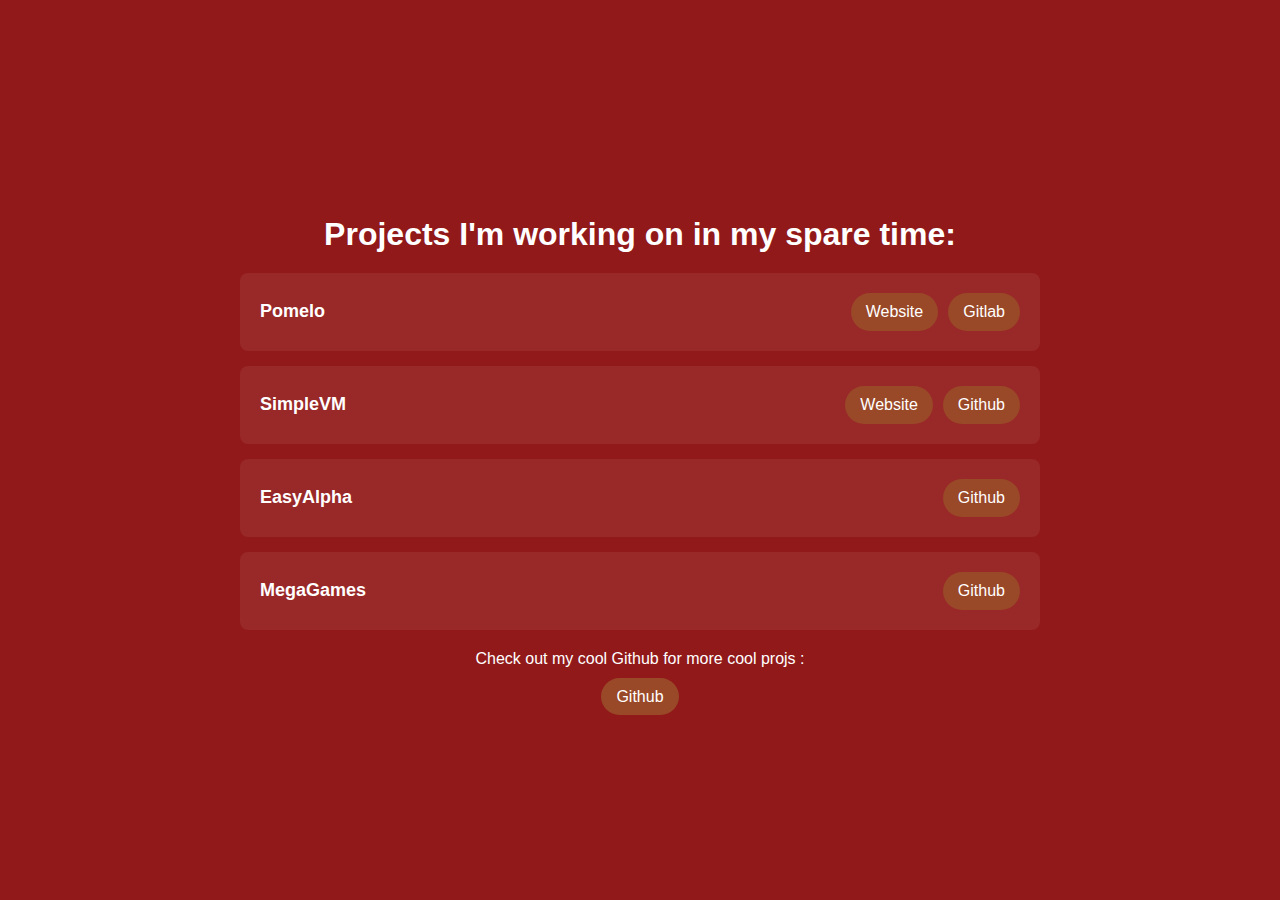
==== index.html @ 2f2d3e4c "Update pomelo gitlab" ====
<!DOCTYPE html>
<html lang="en">
<head>
    <link rel="icon" href="favicon.png" type="image/png">
    <meta charset="UTF-8">
    <meta name="viewport" content="width=device-width, initial-scale=1.0">
    <title>TechGuy's Website</title>
    <link rel="stylesheet" href="styles.css">
</head>
<body>
    <div class="container">
        <h1>Projects I'm working on in my spare time:</h1>
        
        <div class="project">
            <div class="project-name">Pomelo</div>
            <div class="buttons">
                <a href="https://pomelo-emu.github.io" class="button">Website</a>
                <a href="https://gitlab.com/pomelo-emu/pomelo" class="button">Gitlab</a>
            </div>
        </div>

        <div class="project">
            <div class="project-name">SimpleVM</div>
            <div class="buttons">
                 <a href="https://techguycodes.dev/simplevm.html" class="button">Website</a>
                <a href="https://github.com/techguy541/SimpleVM" class="button">Github</a>
            </div>
        </div>

        <div class="project">
            <div class="project-name">EasyAlpha</div>
            <div class="buttons">
            
                  <a href="https://github.com/techguy541/EasyAlpha" class="button">Github</a>
            </div>
        </div>
        
         <div class="project">
            <div class="project-name">MegaGames</div>
            <div class="buttons">
            
                  <a href="https://github.com/techguy541/MegaGames" class="button">Github</a>
            </div>
        </div>

        <div class="footer">
            <p>Check out my cool Github for more cool projs :</p>
            <a href="https://github.com/techguy541" class="button">Github</a>
        </div>
    </div>
</body>
</html>
---- styles.css ----
body {
    font-family: Arial, sans-serif;
    background-color: #91191A;
    color: white;
    margin: 0;
    padding: 0;
    display: flex; /* Added */
    justify-content: center; /* Added */
    align-items: center; /* Added */
    min-height: 100vh; /* Added */
}

.container {
    width: 80%;
    max-width: 800px; /* Added to limit the width of the container */
    padding: 20px;
    text-align: center; /* Added to center-align text within the container */
}

h1 {
    margin-bottom: 20px;
}

.project {
    background-color: #992828;
    border-radius: 8px;
    padding: 20px;
    margin-bottom: 15px;
    display: flex;
    justify-content: space-between;
    align-items: center;
}

.project-name {
    font-size: 18px;
    font-weight: bold;
}

.buttons {
    display: flex;
    gap: 10px;
}

.button {
    text-decoration: none;
    padding: 10px 15px;
    background-color: #994828;
    color: white;
    border-radius: 20px;
    transition: background-color 0.3s;
}

.button:hover {
    background-color: #556b8a;
}

.footer {
    margin-top: 20px;
    text-align: center;
}

.footer p {
    margin-bottom: 20px;
}
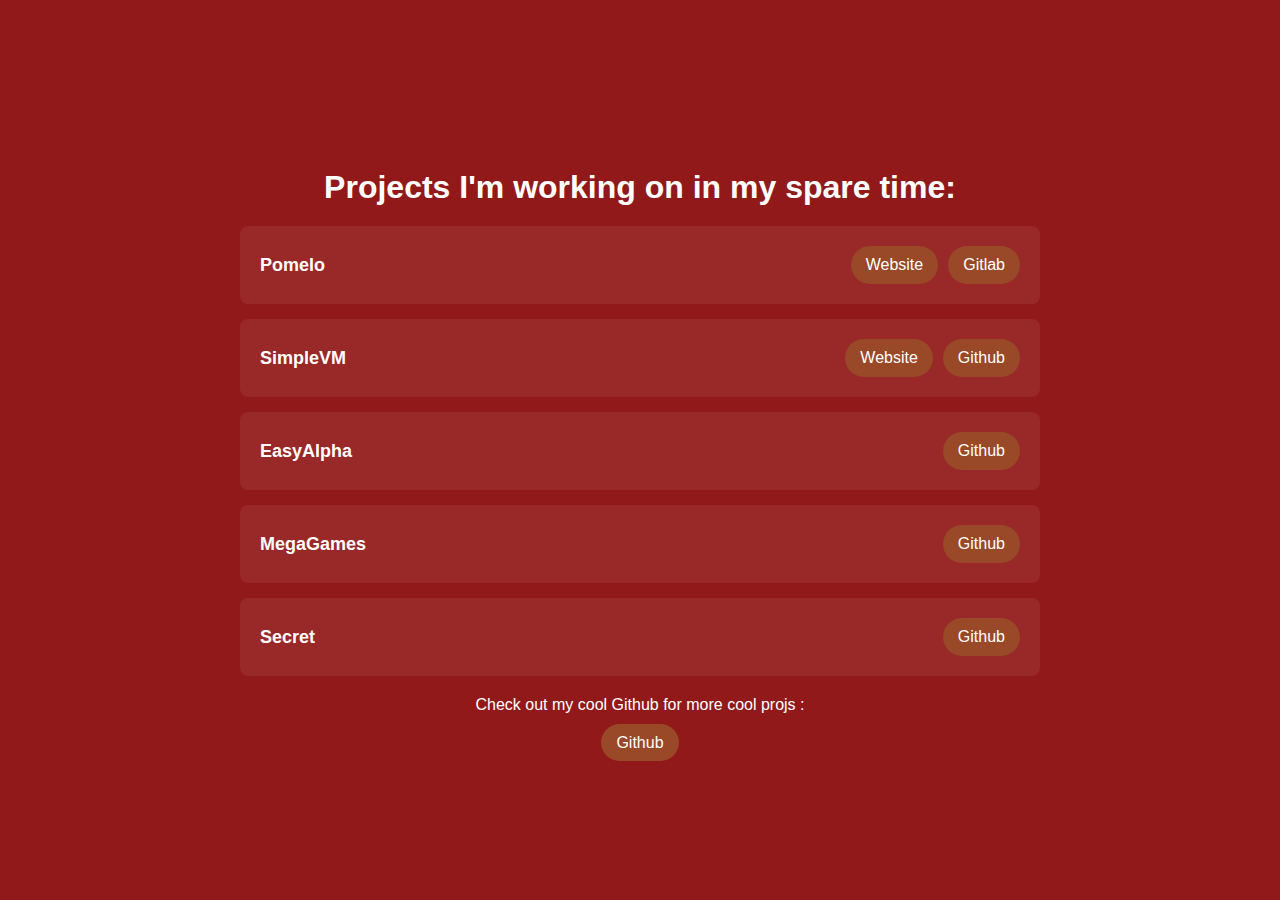
==== commit b1041183: "Update index.html" ====
--- a/index.html
+++ b/index.html
@@ -42,6 +42,13 @@
                   <a href="https://github.com/techguy541/MegaGames" class="button">Github</a>
             </div>
         </div>
+        <div class="project">
+            <div class="project-name">Secret</div>
+            <div class="buttons">
+            
+                  <a href="https://github.com/MeloNX/melonx" class="button">Github</a>
+            </div>
+        </div>
 
         <div class="footer">
             <p>Check out my cool Github for more cool projs :</p>
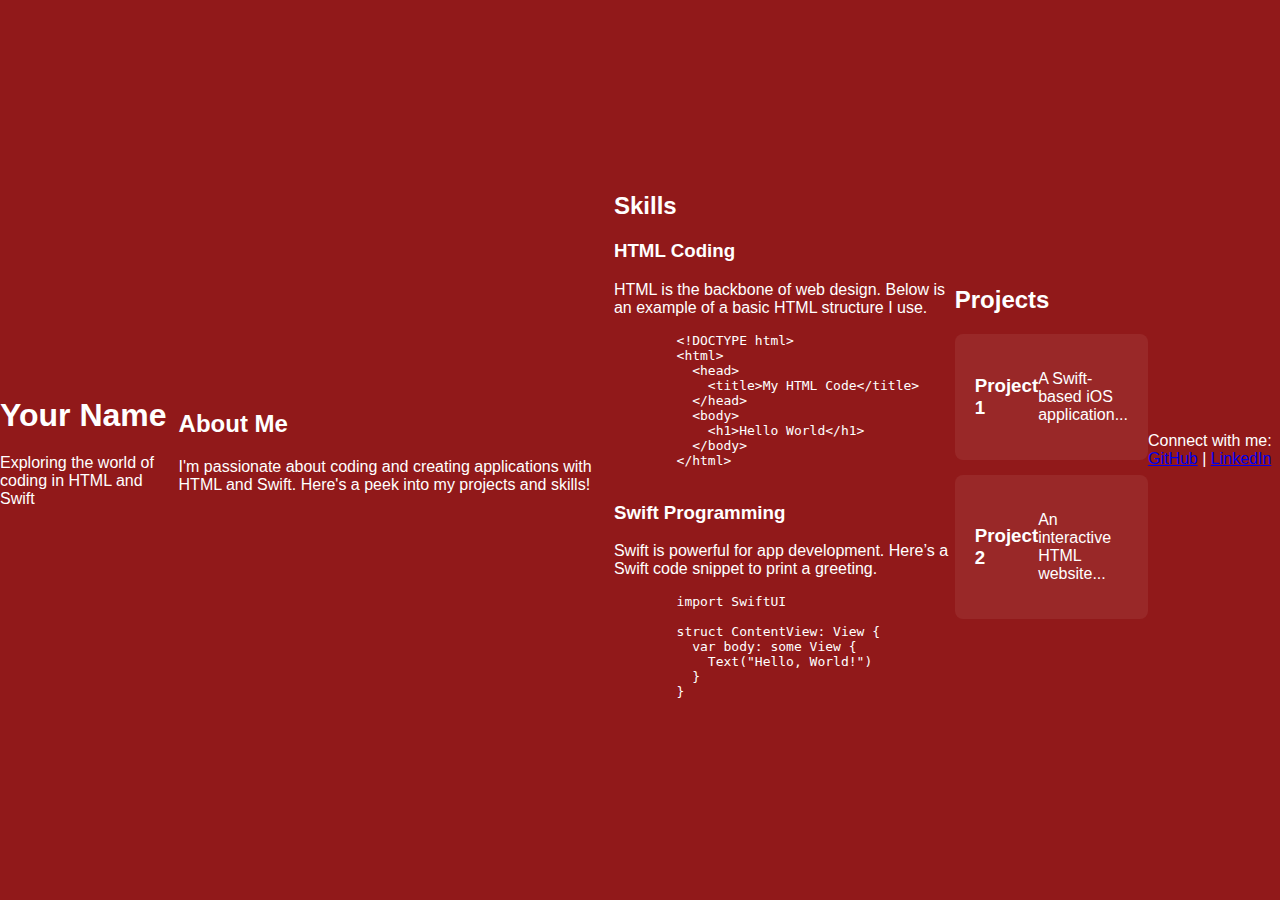
==== commit 89036c13: "Create index.html" ====
--- a/index.html
+++ b/index.html
@@ -1,59 +1,73 @@
 <!DOCTYPE html>
 <html lang="en">
 <head>
-    <link rel="icon" href="favicon.png" type="image/png">
-    <meta charset="UTF-8">
-    <meta name="viewport" content="width=device-width, initial-scale=1.0">
-    <title>TechGuy's Website</title>
-    <link rel="stylesheet" href="styles.css">
+  <meta charset="UTF-8">
+  <meta name="viewport" content="width=device-width, initial-scale=1.0">
+  <title>Your Coding Journey</title>
+  <link rel="stylesheet" href="styles.css">
 </head>
 <body>
-    <div class="container">
-        <h1>Projects I'm working on in my spare time:</h1>
-        
-        <div class="project">
-            <div class="project-name">Pomelo</div>
-            <div class="buttons">
-                <a href="https://pomelo-emu.github.io" class="button">Website</a>
-                <a href="https://gitlab.com/pomelo-emu/pomelo" class="button">Gitlab</a>
-            </div>
-        </div>
+  <!-- Header -->
+  <header>
+    <h1>Your Name</h1>
+    <p>Exploring the world of coding in HTML and Swift</p>
+  </header>
 
-        <div class="project">
-            <div class="project-name">SimpleVM</div>
-            <div class="buttons">
-                 <a href="https://techguycodes.dev/simplevm.html" class="button">Website</a>
-                <a href="https://github.com/techguy541/SimpleVM" class="button">Github</a>
-            </div>
-        </div>
+  <!-- About Section -->
+  <section id="about">
+    <h2>About Me</h2>
+    <p>I'm passionate about coding and creating applications with HTML and Swift. Here's a peek into my projects and skills!</p>
+  </section>
 
-        <div class="project">
-            <div class="project-name">EasyAlpha</div>
-            <div class="buttons">
-            
-                  <a href="https://github.com/techguy541/EasyAlpha" class="button">Github</a>
-            </div>
-        </div>
-        
-         <div class="project">
-            <div class="project-name">MegaGames</div>
-            <div class="buttons">
-            
-                  <a href="https://github.com/techguy541/MegaGames" class="button">Github</a>
-            </div>
-        </div>
-        <div class="project">
-            <div class="project-name">Secret</div>
-            <div class="buttons">
-            
-                  <a href="https://github.com/MeloNX/melonx" class="button">Github</a>
-            </div>
-        </div>
+  <!-- Skills Section -->
+  <section id="skills">
+    <h2>Skills</h2>
+    <div class="skill">
+      <h3>HTML Coding</h3>
+      <p>HTML is the backbone of web design. Below is an example of a basic HTML structure I use.</p>
+      <pre>
+        &lt;!DOCTYPE html&gt;
+        &lt;html&gt;
+          &lt;head&gt;
+            &lt;title&gt;My HTML Code&lt;/title&gt;
+          &lt;/head&gt;
+          &lt;body&gt;
+            &lt;h1&gt;Hello World&lt;/h1&gt;
+          &lt;/body&gt;
+        &lt;/html&gt;
+      </pre>
+    </div>
+    <div class="skill">
+      <h3>Swift Programming</h3>
+      <p>Swift is powerful for app development. Here’s a Swift code snippet to print a greeting.</p>
+      <pre>
+        import SwiftUI
 
-        <div class="footer">
-            <p>Check out my cool Github for more cool projs :</p>
-            <a href="https://github.com/techguy541" class="button">Github</a>
-        </div>
+        struct ContentView: View {
+          var body: some View {
+            Text("Hello, World!")
+          }
+        }
+      </pre>
     </div>
+  </section>
+
+  <!-- Projects Section -->
+  <section id="projects">
+    <h2>Projects</h2>
+    <div class="project">
+      <h3>Project 1</h3>
+      <p>A Swift-based iOS application...</p>
+    </div>
+    <div class="project">
+      <h3>Project 2</h3>
+      <p>An interactive HTML website...</p>
+    </div>
+  </section>
+
+  <!-- Footer -->
+  <footer>
+    <p>Connect with me: <a href="#">GitHub</a> | <a href="#">LinkedIn</a></p>
+  </footer>
 </body>
 </html>
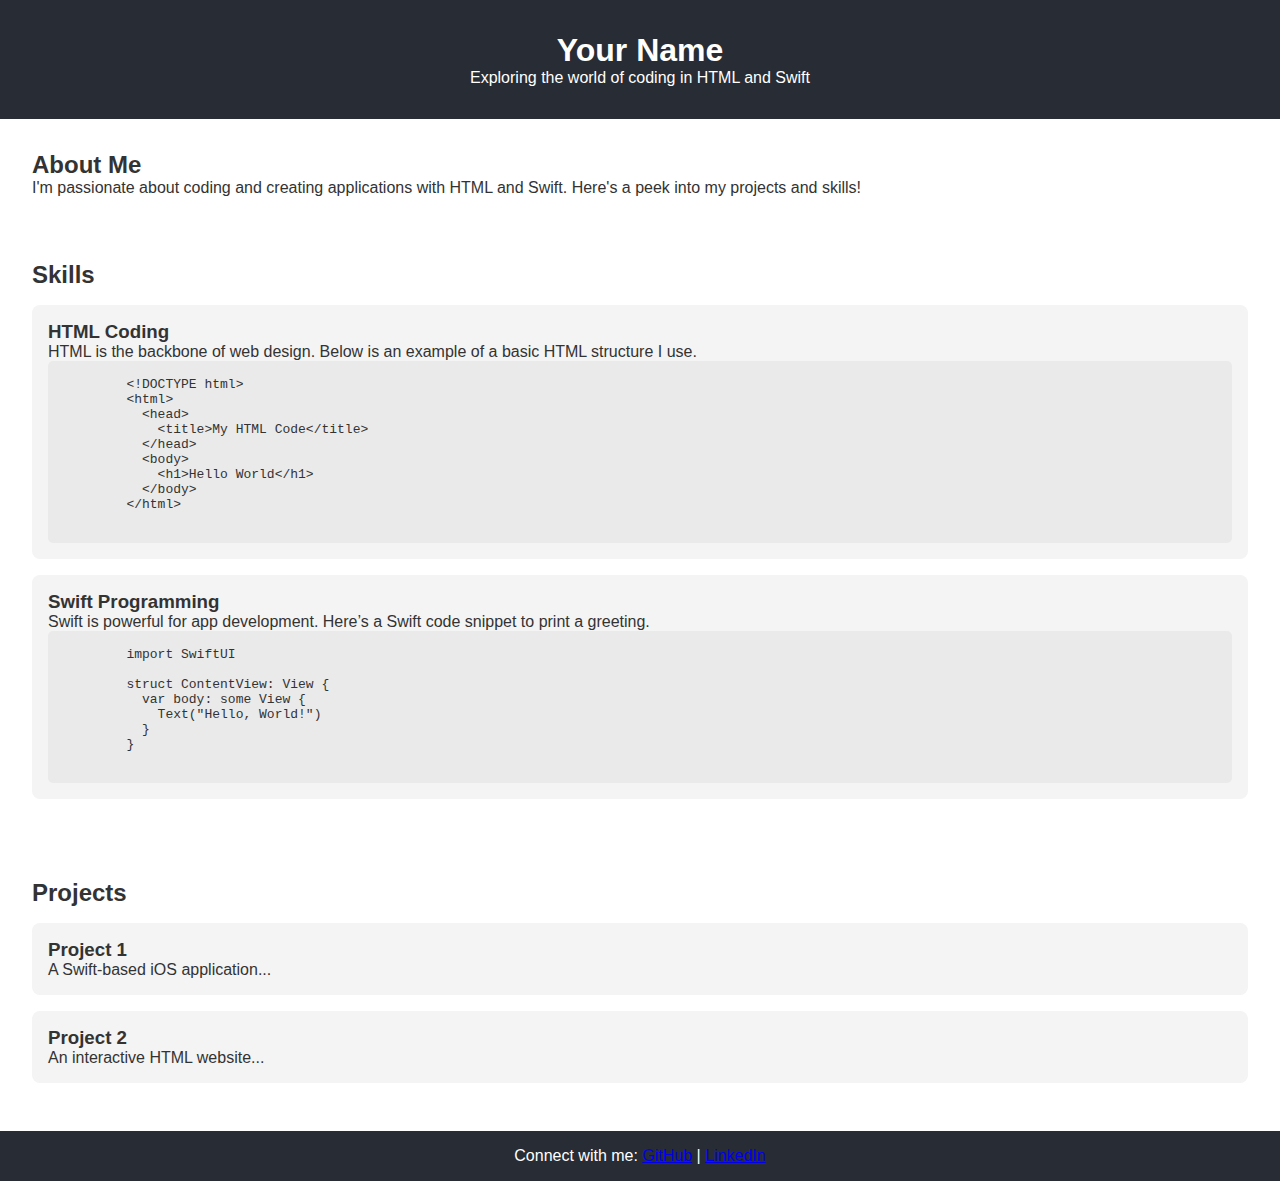
==== commit 3a273add: "Update index.html" ====
--- a/index.html
+++ b/index.html
@@ -4,7 +4,7 @@
   <meta charset="UTF-8">
   <meta name="viewport" content="width=device-width, initial-scale=1.0">
   <title>Your Coding Journey</title>
-  <link rel="stylesheet" href="styles.css">
+  <link rel="stylesheet" href="home.css">
 </head>
 <body>
   <!-- Header -->
--- a/home.css
+++ b/home.css
@@ -0,0 +1,43 @@
+* {
+  margin: 0;
+  padding: 0;
+  box-sizing: border-box;
+}
+
+body {
+  font-family: Arial, sans-serif;
+  color: #333;
+}
+
+header {
+  background-color: #282c34;
+  color: #ffffff;
+  padding: 2rem;
+  text-align: center;
+}
+
+section {
+  padding: 2rem;
+}
+
+#skills .skill,
+#projects .project {
+  background: #f4f4f4;
+  margin: 1rem 0;
+  padding: 1rem;
+  border-radius: 8px;
+}
+
+footer {
+  background: #282c34;
+  color: #fff;
+  padding: 1rem;
+  text-align: center;
+}
+
+pre {
+  background: #eaeaea;
+  padding: 1rem;
+  border-radius: 5px;
+  overflow-x: auto;
+}
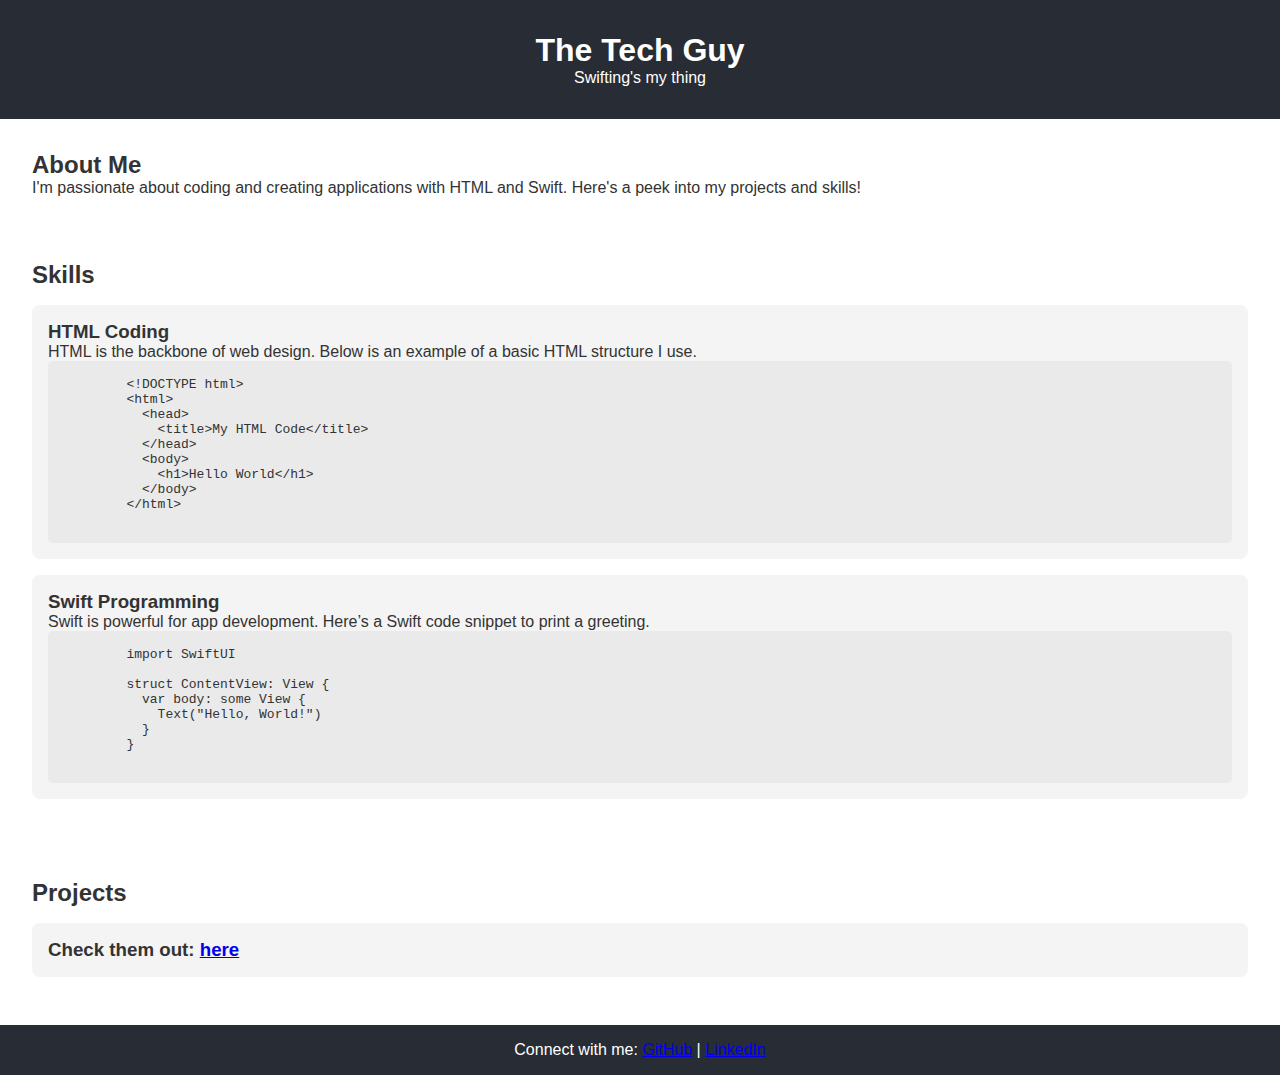
==== commit b6e20e95: "Update index.html" ====
--- a/index.html
+++ b/index.html
@@ -3,14 +3,14 @@
 <head>
   <meta charset="UTF-8">
   <meta name="viewport" content="width=device-width, initial-scale=1.0">
-  <title>Your Coding Journey</title>
+  <title>Tech Guy</title>
   <link rel="stylesheet" href="home.css">
 </head>
 <body>
   <!-- Header -->
   <header>
-    <h1>Your Name</h1>
-    <p>Exploring the world of coding in HTML and Swift</p>
+    <h1>The Tech Guy</h1>
+    <p>Swifting's my thing</p>
   </header>
 
   <!-- About Section -->
@@ -56,18 +56,13 @@
   <section id="projects">
     <h2>Projects</h2>
     <div class="project">
-      <h3>Project 1</h3>
-      <p>A Swift-based iOS application...</p>
-    </div>
-    <div class="project">
-      <h3>Project 2</h3>
-      <p>An interactive HTML website...</p>
+      <h3>Check them out: <a href="https://techguycodes.dev/projects.html">here</a></h3>
     </div>
   </section>
 
   <!-- Footer -->
   <footer>
-    <p>Connect with me: <a href="#">GitHub</a> | <a href="#">LinkedIn</a></p>
+    <p>Connect with me: <a href="https://github.techguycodes.dev">GitHub</a> | <a href="#">LinkedIn</a></p>
   </footer>
 </body>
 </html>
